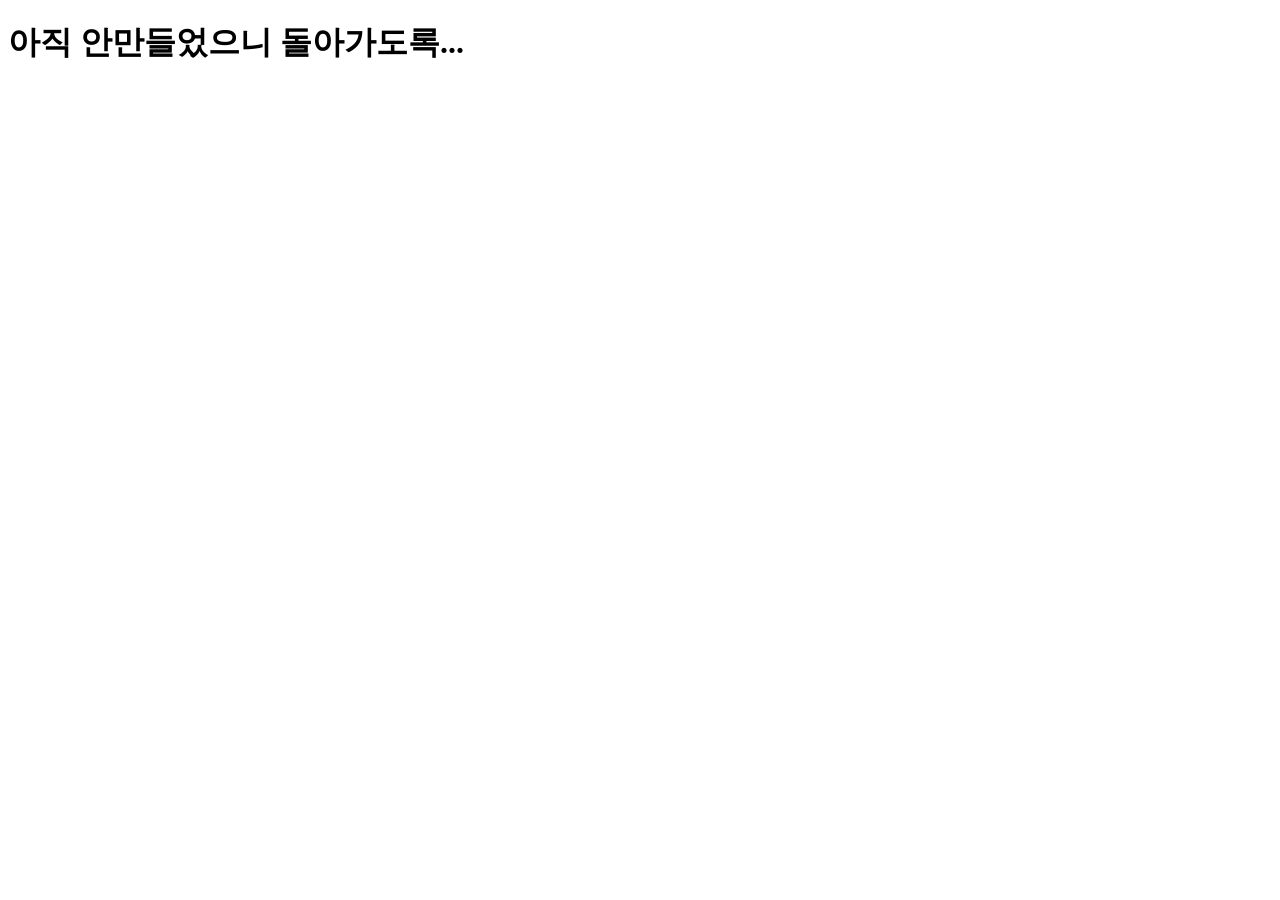
==== main.html @ df76139d "main 기본 구성" ====
<!DOCTYPE html>
<html lang="ko">
<head>
  <meta charset="UTF-8">
  <meta name="viewport" content="width=device-width, initial-scale=1.0">
  <title>한영변환기</title>
</head>
<body>
  <h1>아직 안만들었으니 돌아가도록...</h1>
</body>
</html>
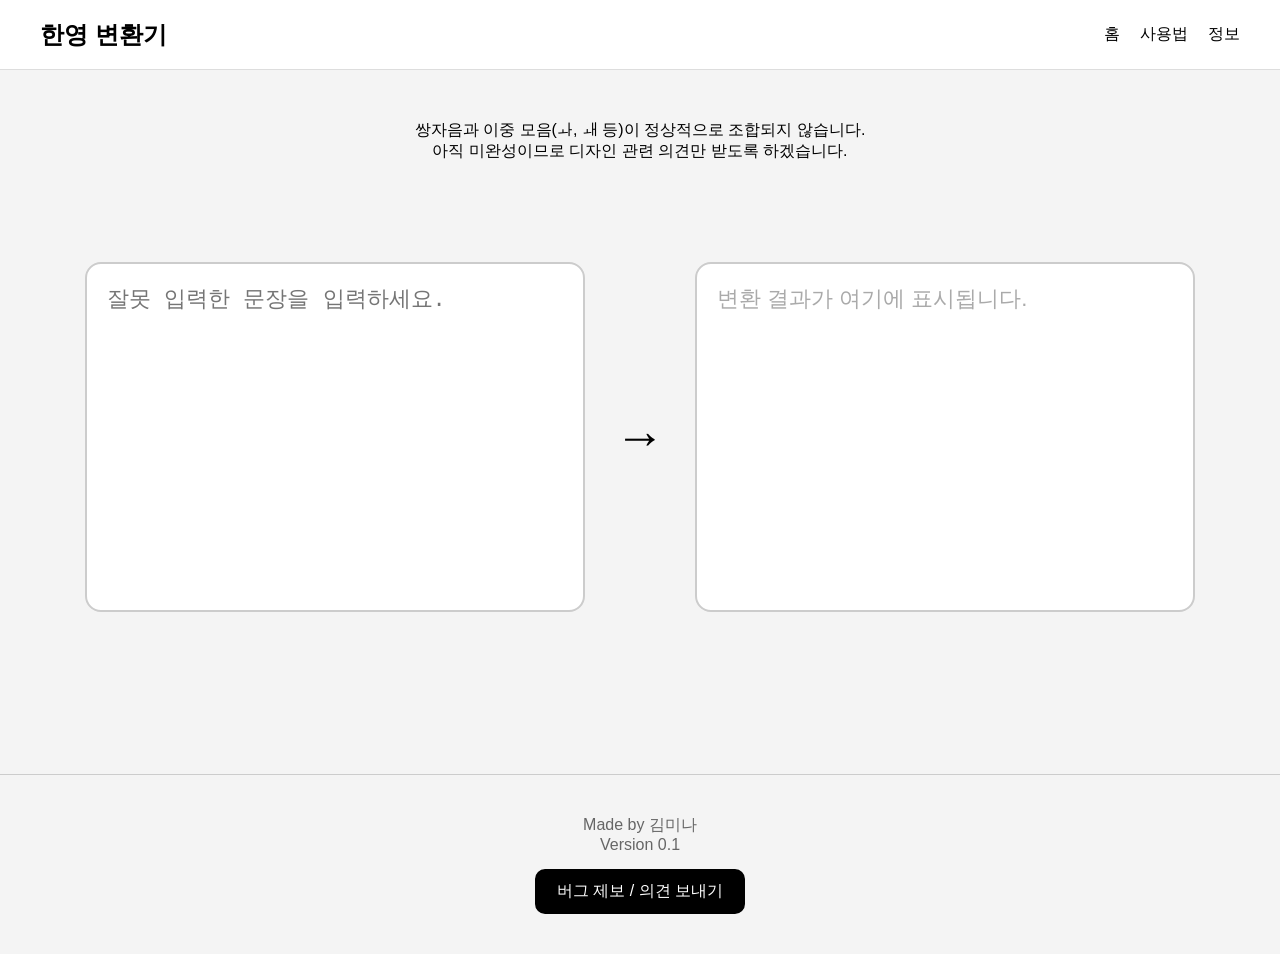
==== commit fa698d90: "전체적인 구조 및 ui 설계" ====
--- a/main.html
+++ b/main.html
@@ -1,11 +1,57 @@
-<!DOCTYPE html>
+<!doctype html>
 <html lang="ko">
-<head>
-  <meta charset="UTF-8">
-  <meta name="viewport" content="width=device-width, initial-scale=1.0">
-  <title>한영변환기</title>
-</head>
-<body>
-  <h1>아직 안만들었으니 돌아가도록...</h1>
-</body>
-</html>+  <head>
+    <meta charset="UTF-8" />
+    <meta name="viewport" content="width=device-width, initial-scale=1.0" />
+
+    <title>한영 키보드 변환기</title>
+
+    <link rel="stylesheet" href="css/style.css" />
+  </head>
+
+  <body>
+    <!-- 상단 메뉴 -->
+    <header class="navbar">
+      <div class="logo">한영 변환기</div>
+
+      <nav>
+        <a href="#">홈</a>
+        <a href="#">사용법</a>
+        <a href="#">정보</a>
+      </nav>
+    </header>
+
+    <!-- 메인 영역 -->
+    <main>
+      <p style="text-align: center;">쌍자음과 이중 모음(ㅘ, ㅙ 등)이 정상적으로 조합되지 않습니다. <br>
+      아직 미완성이므로 디자인 관련 의견만 받도록 하겠습니다.</p>
+      <section class="converter-section">
+        <textarea
+          id="input-text"
+          placeholder="잘못 입력한 문장을 입력하세요."
+        ></textarea>
+
+        <div class="arrow">→</div>
+
+        <div class="output" id="output-text">변환 결과가 여기에 표시됩니다.</div>
+      </section>
+    </main>
+
+    <!-- 하단 -->
+    <footer>
+      <p>Made by 김미나</p>
+      <p>Version 0.1</p>
+
+      <a
+        href="https://github.com/inhan624/hangul-keyboard-converter/issues"
+        target="_blank"
+        class="issue-btn"
+      >
+        버그 제보 / 의견 보내기
+      </a>
+    </footer>
+
+    <script src="js/main.js"></script>
+    <script src="js/converter.js"></script>
+  </body>
+</html>
--- a/css/style.css
+++ b/css/style.css
@@ -0,0 +1,150 @@
+* {
+  margin: 0;
+  padding: 0;
+  box-sizing: border-box;
+}
+
+body {
+  background: #f4f4f4;
+  font-family: sans-serif;
+}
+
+/* 상단 메뉴 */
+
+.navbar {
+  position: fixed;
+
+  top: 0;
+  left: 0;
+
+  width: 100%;
+  height: 70px;
+
+  background: white;
+
+  display: flex;
+  justify-content: space-between;
+  align-items: center;
+
+  padding: 0 40px;
+
+  border-bottom: 1px solid #ddd;
+
+  z-index: 1000;
+}
+
+.logo {
+  font-size: 24px;
+  font-weight: bold;
+}
+
+nav {
+  display: flex;
+  gap: 20px;
+}
+
+nav a {
+  text-decoration: none;
+  color: black;
+}
+
+/* 메인 */
+
+main {
+  padding-top: 120px;
+  min-height: 86vh;
+}
+
+.converter-section {
+  display: flex;
+  justify-content: center;
+  align-items: center;
+  gap: 30px;
+
+  padding: 100px 20px;
+}
+
+textarea,
+.output {
+  width: 500px;
+  height: 350px;
+
+  padding: 20px;
+
+  border-radius: 16px;
+  border: 2px solid #ccc;
+
+  font-size: 22px;
+
+  background: white;
+
+  
+}
+
+textarea {
+  resize: none;
+}
+
+.arrow {
+  font-size: 50px;
+}
+
+/* 하단 */
+footer {
+  border-top: 1px solid #ccc;
+
+  padding: 40px;
+
+  text-align: center;
+
+  color: #666;
+}
+
+.issue-btn {
+
+  display: inline-block;
+
+  margin-top: 15px;
+
+  padding: 10px 20px;
+
+  background: black;
+  color: white;
+
+  border: 2px solid black;
+
+  text-decoration: none;
+
+  border-radius: 10px;
+
+  transition: 0.2s;
+
+}
+
+.issue-btn:hover {
+
+  background: white;
+  color: black;
+
+}
+
+.output {
+  width: 500px;
+  height: 350px;
+
+  padding: 20px;
+
+  border-radius: 16px;
+  border: 2px solid #ccc;
+
+  font-size: 22px;
+
+  background: white;
+
+  color: #aaa;   /* 👈 출력 전 회색 */
+  transition: color 0.2s ease;
+}
+
+.output.active {
+  color: #000;   /* 👈 출력 시작 검정 */
+}
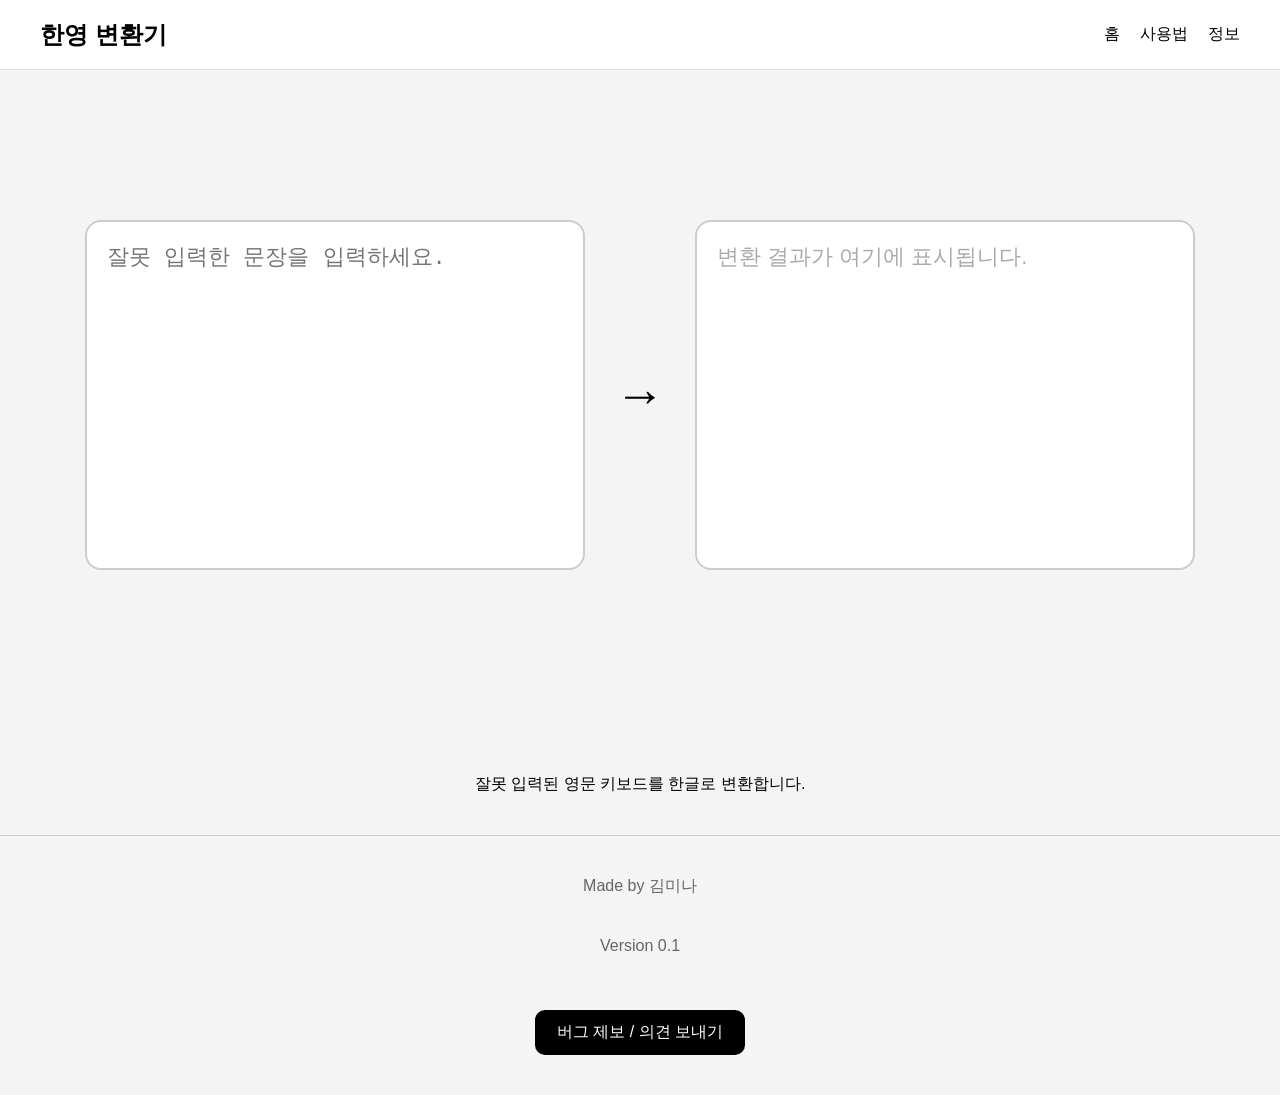
==== commit 257354d3: "메시지" ====
--- a/main.html
+++ b/main.html
@@ -23,8 +23,6 @@
 
     <!-- 메인 영역 -->
     <main>
-      <p style="text-align: center;">쌍자음과 이중 모음(ㅘ, ㅙ 등)이 정상적으로 조합되지 않습니다. <br>
-      아직 미완성이므로 디자인 관련 의견만 받도록 하겠습니다.</p>
       <section class="converter-section">
         <textarea
           id="input-text"
@@ -37,6 +35,7 @@
       </section>
     </main>
 
+    <p style="text-align: center;">잘못 입력된 영문 키보드를 한글로 변환합니다.</p>
     <!-- 하단 -->
     <footer>
       <p>Made by 김미나</p>
--- a/css/style.css
+++ b/css/style.css
@@ -147,4 +147,8 @@
 
 .output.active {
   color: #000;   /* 👈 출력 시작 검정 */
+}
+
+p {
+  margin-bottom: 40px;
 }
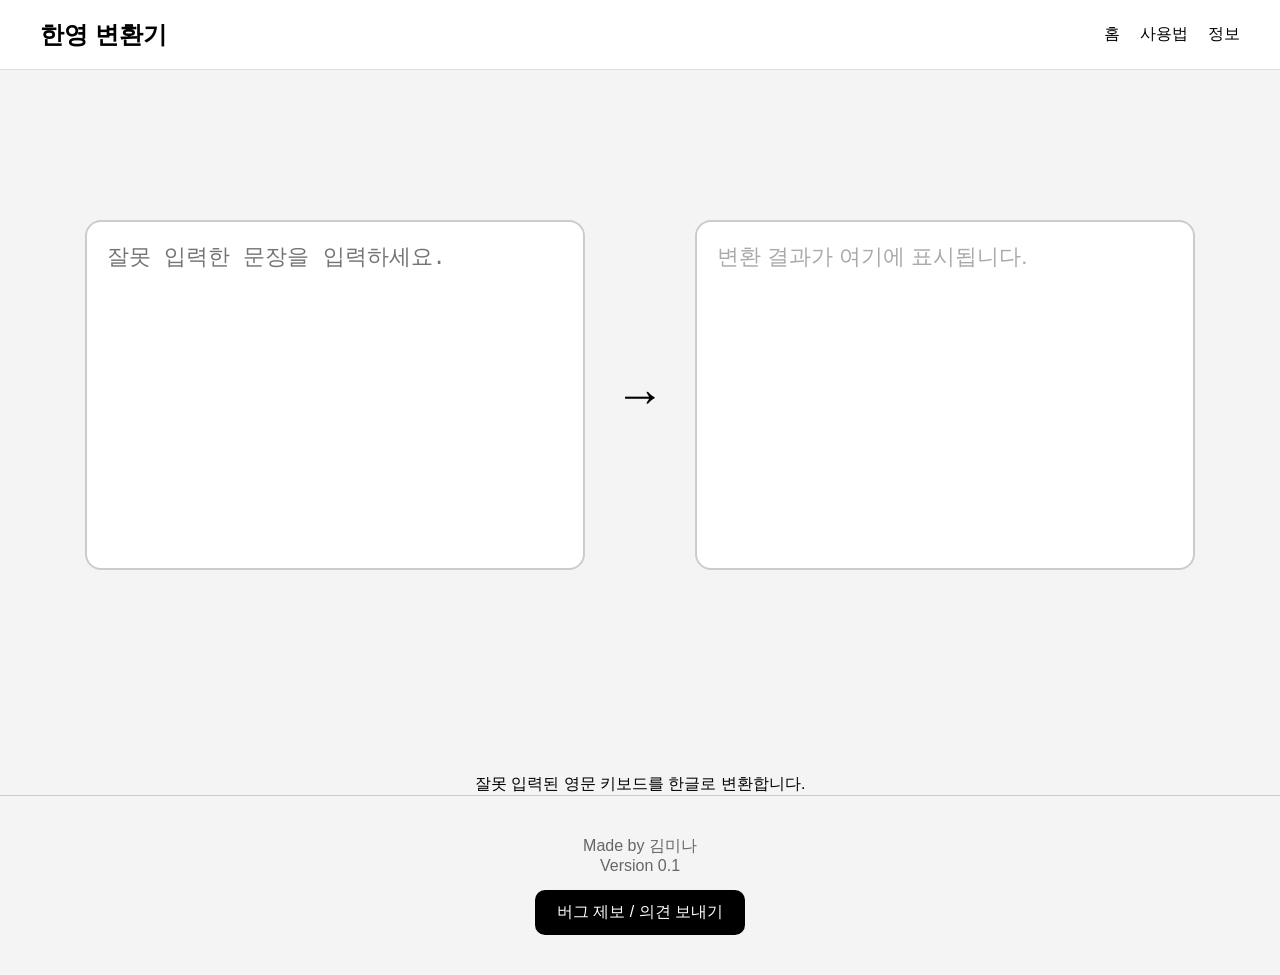
==== commit 6f3c5424: "화면이 nav에 가려지는 오류 수정" ====
--- a/main.html
+++ b/main.html
@@ -17,7 +17,7 @@
       <nav>
         <a href="#">홈</a>
         <a href="#">사용법</a>
-        <a href="#">정보</a>
+        <a href="./about.html">정보</a>
       </nav>
     </header>
 
--- a/css/style.css
+++ b/css/style.css
@@ -78,6 +78,7 @@
 
   background: white;
 
+  box-sizing: border-box;
   
 }
 
@@ -149,6 +150,3 @@
   color: #000;   /* 👈 출력 시작 검정 */
 }
 
-p {
-  margin-bottom: 40px;
-}
